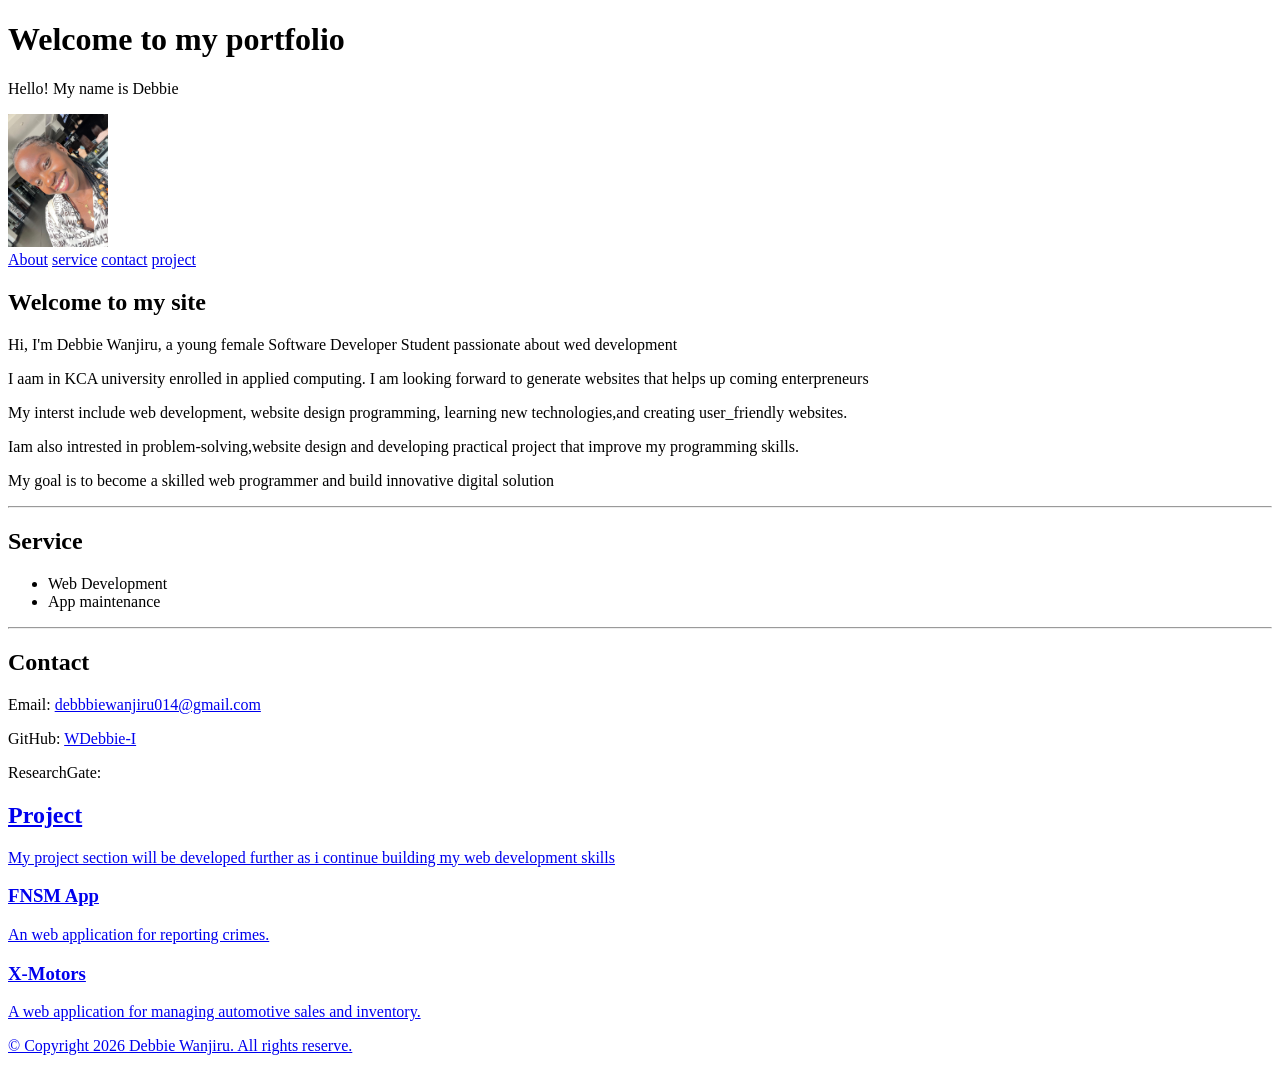
==== index.html @ df61f15f "Add files via upload" ====
<!Doctype html>
<html lang<"en">
<head>
    <meta chareset="UTF-8">
    <meta name="viewport" content="width=device-width, initial-scale=1.0">
    <title>My portfolio</title>
    <link rel="stylesheet" href="syle.css">
</head>
<body> 
    <h1>Welcome to my portfolio</h1>
    <p>Hello! My name is Debbie</p>
    <img src="My-photo.jpg.jpeg" ait="profile picture" width="100"><br>
    <a href="about.html">About</a>
    <a href="service.html">service</a>
    <a href="contact.html">contact</a>
    <a href="projects.html">project</a>
    <br>
    <h2>Welcome to my site</h2>
    <p>Hi, I'm Debbie Wanjiru, a young female Software Developer Student passionate about wed development</p>
    <p>I aam in KCA university enrolled in applied computing. I am looking forward to generate websites that helps up coming enterpreneurs</p>
    <P>My interst include web development, website design programming, learning new technologies,and creating user_friendly websites.</P>
    <p>Iam also intrested in problem-solving,website design and developing practical project that improve my programming skills.</p>
    <p>My goal is to become a skilled web programmer and build innovative digital solution</p>
    <hr>
    <section id="service">
        <h2> Service</h2>
        <ul>
            <li> Web Development</li>
            <li>App maintenance</li>

        </ul>
    </section>
    <hr>
    <section id="contact">
        <h2> Contact</h2>
        <p>Email: <a href="debbiewanjiru014@gmail.com"target="_blank">debbbiewanjiru014@gmail.com</a></p>
        <p>GitHub: <a href=" https://2607555-cloud.github.io/my-portfolio"target="_blank">WDebbie-I</a></p>
        <P>ResearchGate: <a href="https://26/07555-cloud.github,io/WDebbie-I/targe
        please feel free to reach out for collaboration or inquiries about my work.
    </section>
    <hr>
    </section id="project">
    <h2>Project</h2>
    <p>My project section will be developed further as i continue building my web development skills</p>
    <h3>FNSM App</h3>
    <p>An web application for reporting crimes.</p>
    
    <h3> X-Motors</h3>
    <p>A web application for managing automotive sales and inventory.</p>
    <footer>
        <p> &copy; Copyright 2026 Debbie Wanjiru. All rights reserve.</p>
    </footer>


</body>
<html>
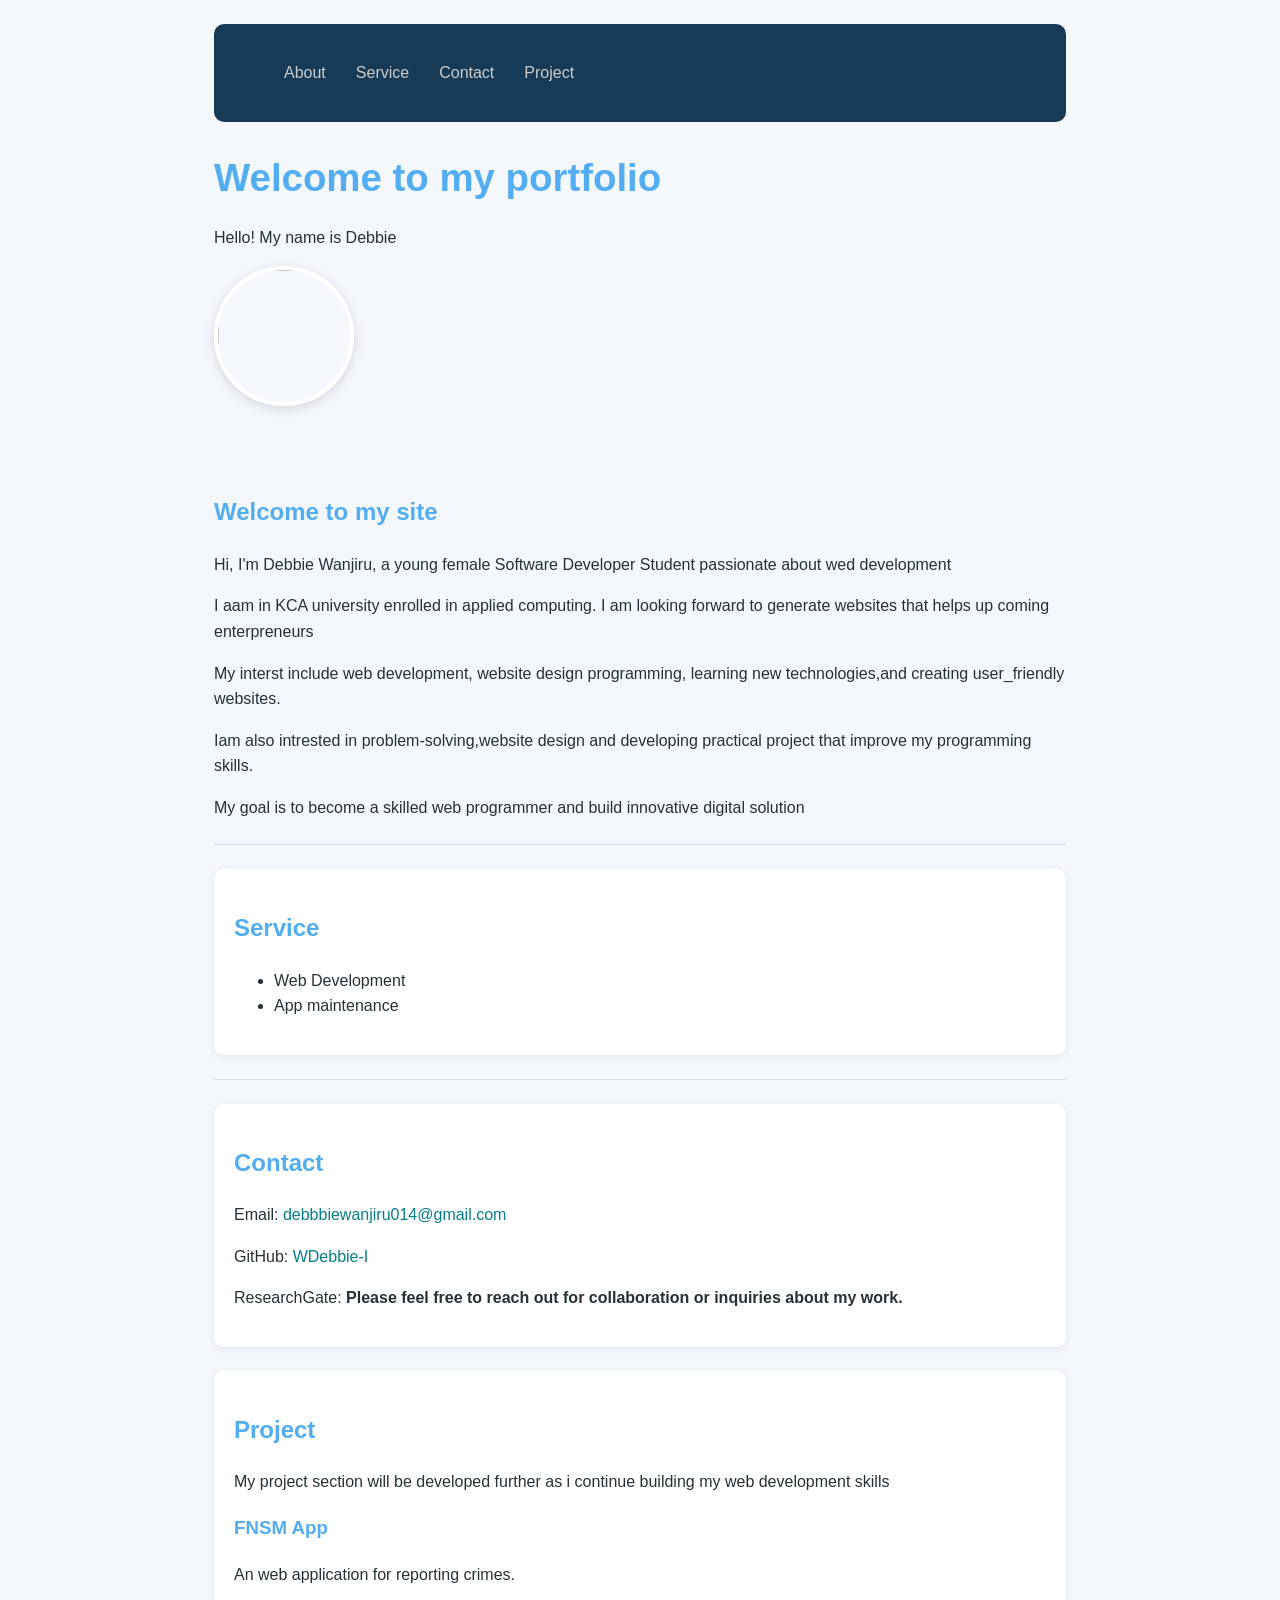
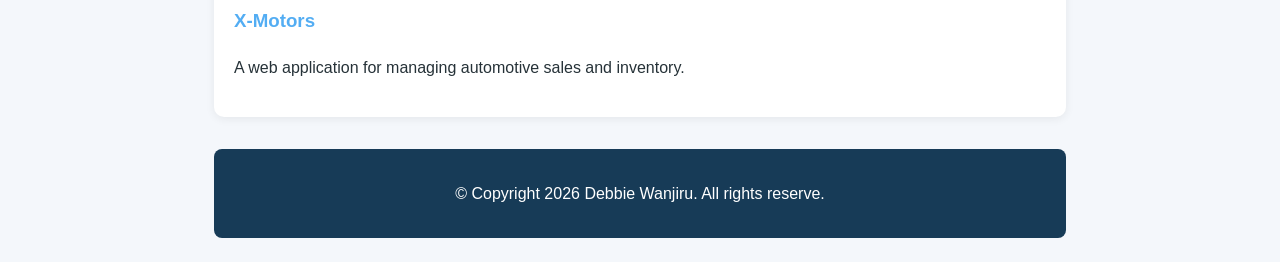
==== commit c0ee56e2: "Add files via upload" ====
--- a/index.html
+++ b/index.html
@@ -1,19 +1,29 @@
 <!Doctype html>
-<html lang<"en">
+<html lang="en">
 <head>
     <meta chareset="UTF-8">
     <meta name="viewport" content="width=device-width, initial-scale=1.0">
+    <meta name="apple-mobile-web-app-capable" content="yes">
+    <link rel="stylesheet" href="style.css">
+    <link rel="icon" type="image/jpeg" href="icon.jpeg">
+
     <title>My portfolio</title>
-    <link rel="stylesheet" href="syle.css">
+    <nav class="navbar">
+
+        <ul class="nav-links">
+            <li><a href="about.html">About</a></li>
+            <li><a href="#service">Service</a></li>
+            <li><a href="#contact">Contact</a></li>
+            <li><a href="project.html">Project</a></li>
+        </ul>
+        
+    </nav>
 </head>
 <body> 
     <h1>Welcome to my portfolio</h1>
-    <p>Hello! My name is Debbie</p>
-    <img src="My-photo.jpg.jpeg" ait="profile picture" width="100"><br>
-    <a href="about.html">About</a>
-    <a href="service.html">service</a>
-    <a href="contact.html">contact</a>
-    <a href="projects.html">project</a>
+    <p>Hello! My name is <span> Debbie</span> </p>
+    <img src="debbiepic.jpeg" ait="profile picture" width="100"><br>
+    
     <br>
     <h2>Welcome to my site</h2>
     <p>Hi, I'm Debbie Wanjiru, a young female Software Developer Student passionate about wed development</p>
@@ -35,11 +45,11 @@
         <h2> Contact</h2>
         <p>Email: <a href="debbiewanjiru014@gmail.com"target="_blank">debbbiewanjiru014@gmail.com</a></p>
         <p>GitHub: <a href=" https://2607555-cloud.github.io/my-portfolio"target="_blank">WDebbie-I</a></p>
-        <P>ResearchGate: <a href="https://26/07555-cloud.github,io/WDebbie-I/targe
-        please feel free to reach out for collaboration or inquiries about my work.
-    </section>
-    <hr>
-    </section id="project">
+        <P>ResearchGate: <a href="https://26/07555-cloud.github,io/WDebbie-I/targe"></a>
+         <strong>Please feel free to reach out for collaboration or inquiries about my work.</strong>
+        </section>
+
+    <section id="project">
     <h2>Project</h2>
     <p>My project section will be developed further as i continue building my web development skills</p>
     <h3>FNSM App</h3>
@@ -47,6 +57,7 @@
     
     <h3> X-Motors</h3>
     <p>A web application for managing automotive sales and inventory.</p>
+    </section>
     <footer>
         <p> &copy; Copyright 2026 Debbie Wanjiru. All rights reserve.</p>
     </footer>
--- a/style.css
+++ b/style.css
@@ -0,0 +1,270 @@
+/*debbie css codes*/
+
+* {
+    box-sizing: border-box;
+}
+
+.navbar {
+     max-width: 1200px;
+    margin: auto;
+    padding:20px 30px;
+    background-color:#173b57 ;
+    display: flex;
+    align-items: center;
+    justify-content: space-between;
+    border-radius: 10px;
+
+}
+
+.nav-links {
+    display: flex;
+    gap: 30px;
+    list-style: none;
+}
+
+.nav-links a {
+    color: #ccc;
+    text-decoration: none;
+    transition: 0.3s;
+}
+
+.nav-links a:hover {
+    color: #00e5ff;
+}
+
+body {
+    max-width: 900px;
+    margin: 0 auto;
+    padding: 24px;
+    font-family: Arial, sans-serif;
+    line-height: 1.6;
+    color: #263238;
+    background-color: #f4f7fb;
+}
+
+h1,
+h2,
+h3 {
+    color: #53adf3;
+}
+
+h1 {
+    margin-bottom: 8px;
+    font-size: 2.4rem;
+}
+
+body > img {
+    display: block;
+    width: 140px;
+    height: 140px;
+    margin: 16px 0;
+    border: 4px solid #fff;
+    border-radius: 50%;
+    object-fit: cover;
+    box-shadow: 0 3px 12px #0002;
+}
+
+a {
+    color: #087e8b;
+    text-decoration: none;
+}
+
+a:hover {
+    color: #05545c;
+    text-decoration: underline;
+}
+
+body > a {
+    display: inline-block;
+    margin: 4px 8px 12px 0;
+    padding: 8px 14px;
+    color: #fff;
+    background-color: #087e8b;
+    border-radius: 6px;
+}
+
+body > a:hover {
+    color: #fff;
+    background-color: #05545c;
+    text-decoration: none;
+}
+
+section {
+    margin: 24px 0;
+    padding: 20px;
+    background-color: #fff;
+    border-radius: 10px;
+    box-shadow: 0 2px 10px #0001;
+}
+
+hr {
+    border: 0;
+    border-top: 1px solid #d8e0e8;
+    margin: 24px 0;
+}
+
+.project-container {
+    display: grid;
+    grid-template-columns: repeat(3, 1fr);
+    gap: 25px;
+}
+
+
+
+.project-card {
+    background: #1e293b;
+    border-radius: 15px;
+    overflow: hidden;
+    border: 1px solid #334155;
+    transition: 0.3s ease;
+}
+
+.project-card:hover {
+    transform: translateY(-10px);
+    box-shadow: 0 15px 30px rgba(0, 0, 0, 0.4);
+}
+
+
+
+.project-card img {
+    width: 100%;
+    height: 200px;
+    object-fit: cover;
+}
+
+
+
+.project-content {
+    padding: 25px;
+}
+
+.project-content h2 {
+    margin-bottom: 12px;
+    color: #38bdf8;
+}
+
+.project-content p {
+    color: #cbd5e1;
+    line-height: 1.6;
+    margin-bottom: 18px;
+}
+
+
+.technologies {
+    display: flex;
+    gap: 8px;
+    flex-wrap: wrap;
+    margin-bottom: 20px;
+}
+
+.technologies span {
+    background: #0f172a;
+    color: #38bdf8;
+    padding: 6px 10px;
+    border-radius: 6px;
+    font-size: 13px;
+}
+
+
+
+
+.buttons {
+    display: flex;
+    gap: 10px;
+}
+
+.buttons a {
+    text-decoration: none;
+    padding: 10px 15px;
+    border-radius: 7px;
+    font-size: 14px;
+    transition: 0.3s ease;
+}
+
+.primary-btn {
+     background: #00e5ff;
+    color: #000;
+    border: 2px solid #00e5ff;
+    font-weight: 600;
+    padding: 10px 20px;
+    border-radius: 8px;
+}
+
+
+.demo {
+    background: #38bdf8;
+    color: #0f172a;
+}
+
+
+
+
+.github {
+    border: 1px solid #38bdf8;
+    color: #38bdf8;
+}
+
+
+
+
+.buttons a:hover {
+    opacity: 0.8;
+    transform: scale(1.05);
+}
+
+.contact-container {
+    display: grid;
+    grid-template-columns: 1fr 1fr;
+    gap: 60px;
+}
+
+.contact-form {
+    display: flex;
+    flex-direction: column;
+    gap: 15px;
+}
+
+.contact-form input,
+.contact-form textarea {
+    width: 100%;
+    padding: 15px;
+
+    background: #101010;
+    border: 1px solid #292929;
+
+    color: white;
+
+    border-radius: 10px;
+
+    font-family: inherit;
+
+    outline: none;
+}
+
+.contact-form input:focus,
+.contact-form textarea:focus {
+    border-color: #00e5ff;
+}
+
+.contact-form button {
+    width: fit-content;
+}
+
+footer {
+    margin-top: 32px;
+    padding: 16px;
+    color: #fff;
+    text-align: center;
+    background-color: #173b57;
+    border-radius: 8px;
+}
+
+@media (max-width: 600px) {
+    body {
+        padding: 16px;
+    }
+
+    h1 {
+        font-size: 2rem;
+    }
+}
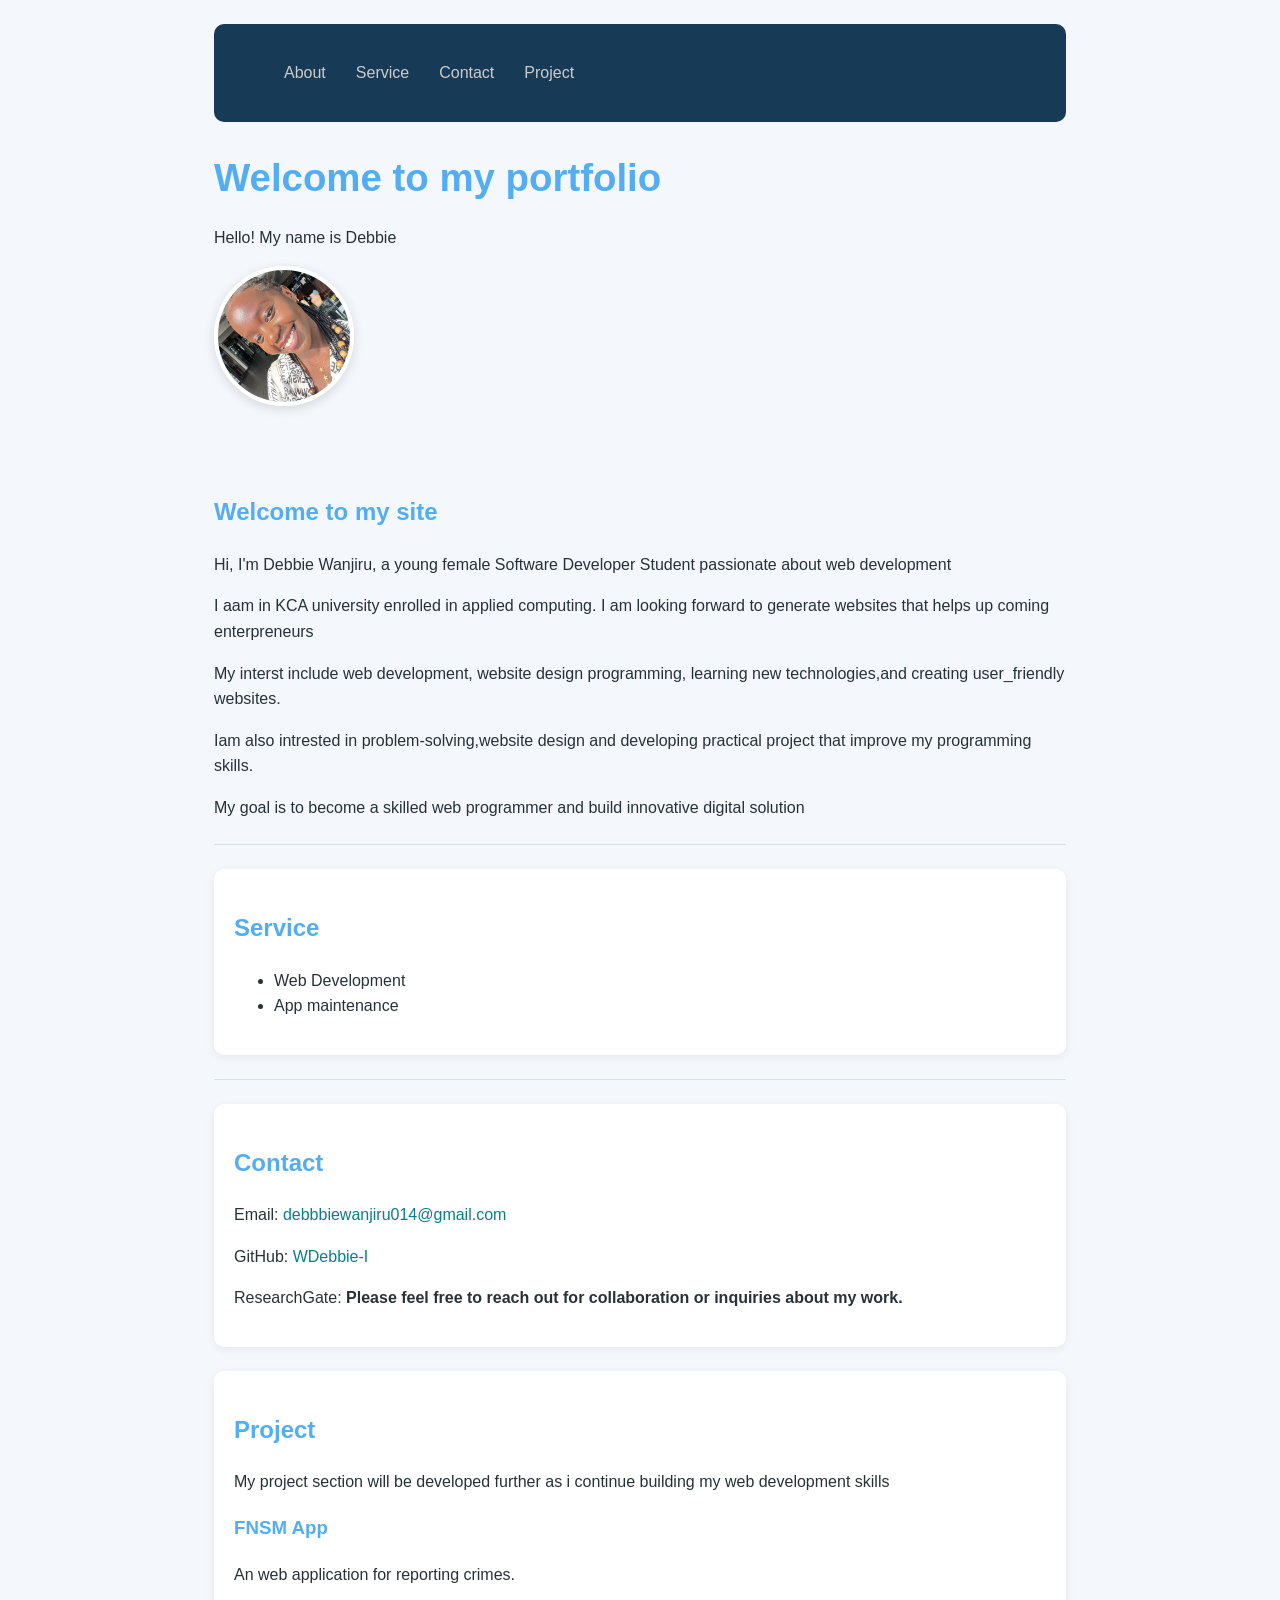
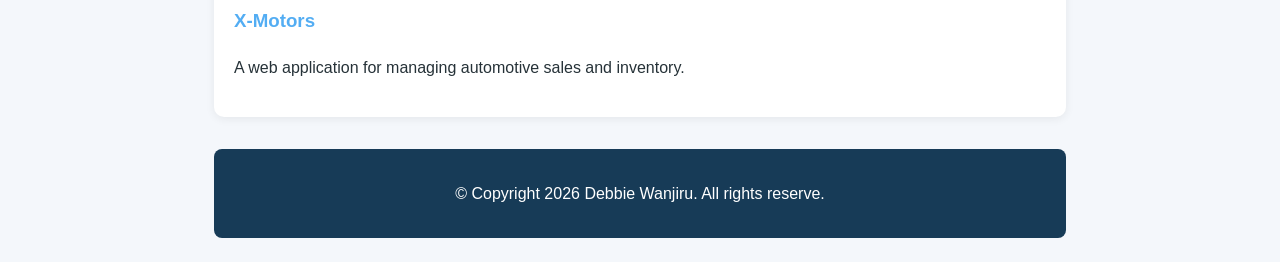
==== commit 2907d1dc: "Fix typos and update HTML structure Corrected typos and improved HTML structure in index.html." ====
--- a/index.html
+++ b/index.html
@@ -22,11 +22,11 @@
 <body> 
     <h1>Welcome to my portfolio</h1>
     <p>Hello! My name is <span> Debbie</span> </p>
-    <img src="debbiepic.jpeg" ait="profile picture" width="100"><br>
+    <img src="image.jpeg" ait="profile picture" width="100"><br>
     
     <br>
     <h2>Welcome to my site</h2>
-    <p>Hi, I'm Debbie Wanjiru, a young female Software Developer Student passionate about wed development</p>
+    <p>Hi, I'm Debbie Wanjiru, a young female Software Developer Student passionate about web development</p>
     <p>I aam in KCA university enrolled in applied computing. I am looking forward to generate websites that helps up coming enterpreneurs</p>
     <P>My interst include web development, website design programming, learning new technologies,and creating user_friendly websites.</P>
     <p>Iam also intrested in problem-solving,website design and developing practical project that improve my programming skills.</p>
@@ -64,4 +64,4 @@
 
 
 </body>
-<html>+<html>
